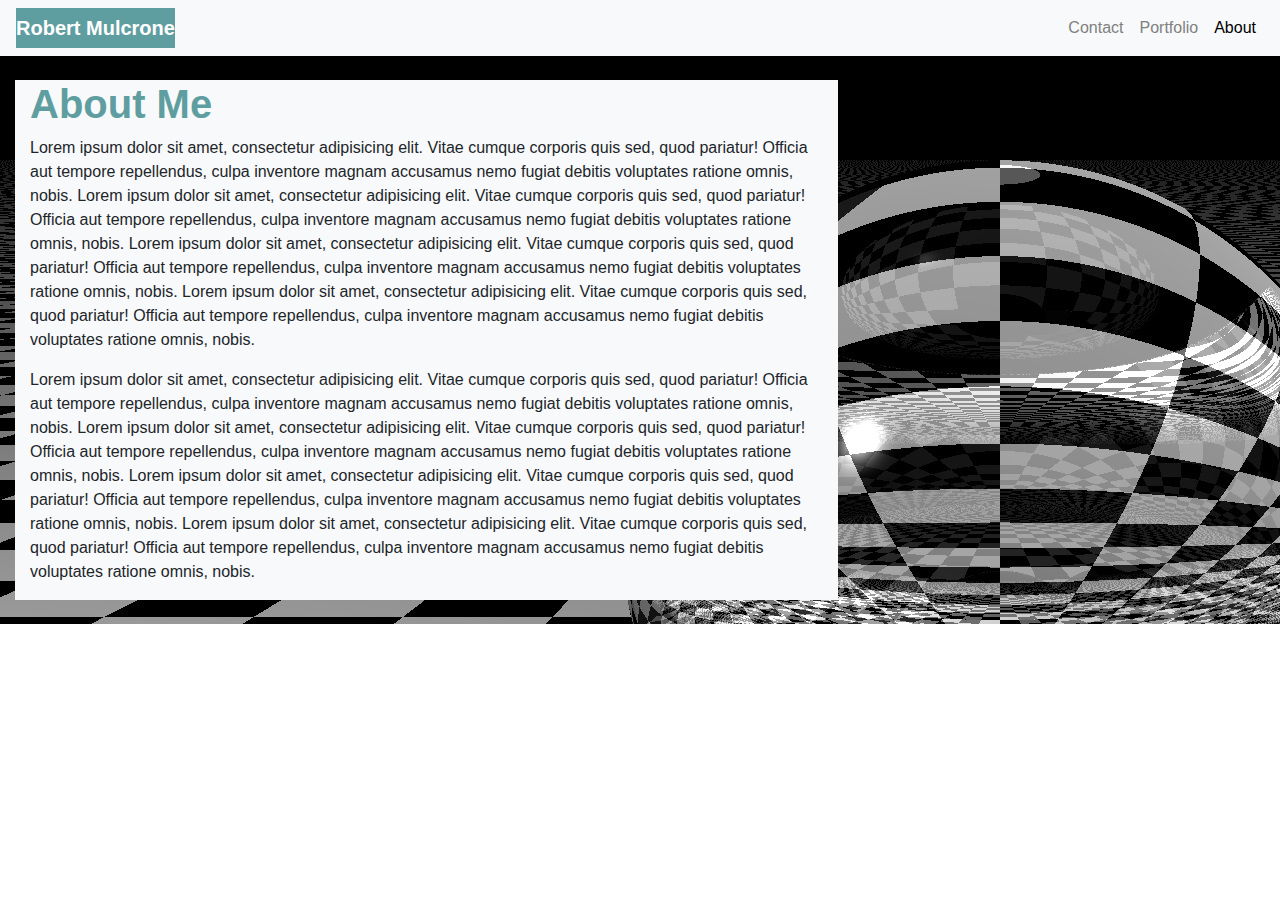
==== index.html @ 6de416a8 "Initial upload of index.html, contact.html, portfolio.html and assets directory" ====
<!doctype html>
<html lang="en">

<head>
    <meta charset="utf-8">
    <meta name="viewport" content="width=device-width, initial-scale=1, shrink-to-fit=no">

    <link rel="stylesheet" type="text/css" href="./assets/css/reset.css">
    <link rel="stylesheet" href="https://stackpath.bootstrapcdn.com/bootstrap/4.5.2/css/bootstrap.min.css"
        integrity="sha384-JcKb8q3iqJ61gNV9KGb8thSsNjpSL0n8PARn9HuZOnIxN0hoP+VmmDGMN5t9UJ0Z" crossorigin="anonymous">
    <link rel="stylesheet" type="text/css" href="./assets/css/style.css">

    <title>RAM About</title>
</head>

<body>
    <div style="background-image: url(./assets/images/background.jpg)">
        <nav class="navbar navbar-expand-lg bg-light">
            <a class="navbar-brand">Robert Mulcrone</a>
            <button class="navbar-toggler" type="button" data-toggle="collapse" data-target="#navbarNav"
                aria-controls="navbarNav" aria-expanded="false" aria-label="Toggle navigation">
                <span class="navbar-toggler-icon"></span>
            </button>
            <div class="collapse navbar-collapse justify-content-end" id="navbarNav">
                <ul class="navbar-nav">
                    <li class="nav-item">
                        <a class="nav-link" href="./contact.html">Contact </a>
                    </li>
                    <li class="nav-item">
                        <a class="nav-link" href="./portfolio.html">Portfolio</a>
                    </li>
                    <li class="nav-item">
                        <a class="nav-link active" href="./index.html">About</a>
                    </li>
                </ul>
            </div>

        </nav>
        <br>

        <div class="container-fluid">
            <div class="row">
                <div class="col-8">
                    <div class="container-fluid bg-light">
                        <div class="row ">
                            <div class="col-12">
                                <h1>About Me</h1>
                            </div>
                        </div>
                        <div class="row">
                            <div class="col-12">
                                <img class="img float-left" src="http://placehold.it/200x200" alt="" />
                                <p>
                                    Lorem ipsum dolor sit amet, consectetur adipisicing elit. Vitae cumque corporis quis
                                    sed, quod pariatur! Officia aut tempore repellendus, culpa inventore magnam
                                    accusamus nemo fugiat debitis voluptates ratione omnis, nobis.
                                    Lorem ipsum dolor sit amet, consectetur adipisicing elit. Vitae cumque corporis quis
                                    sed, quod pariatur! Officia aut tempore repellendus, culpa inventore magnam
                                    accusamus nemo fugiat debitis voluptates ratione omnis, nobis.
                                    Lorem ipsum dolor sit amet, consectetur adipisicing elit. Vitae cumque corporis quis
                                    sed, quod pariatur! Officia aut tempore repellendus, culpa inventore magnam
                                    accusamus nemo fugiat debitis voluptates ratione omnis, nobis.
                                    Lorem ipsum dolor sit amet, consectetur adipisicing elit. Vitae cumque corporis quis
                                    sed, quod pariatur! Officia aut tempore repellendus, culpa inventore magnam
                                    accusamus nemo fugiat debitis voluptates ratione omnis, nobis.
                                </p>

                                <p>
                                    Lorem ipsum dolor sit amet, consectetur adipisicing elit. Vitae cumque corporis quis
                                    sed, quod pariatur! Officia aut tempore repellendus, culpa inventore magnam
                                    accusamus nemo fugiat debitis voluptates ratione omnis, nobis.
                                    Lorem ipsum dolor sit amet, consectetur adipisicing elit. Vitae cumque corporis quis
                                    sed, quod pariatur! Officia aut tempore repellendus, culpa inventore magnam
                                    accusamus nemo fugiat debitis voluptates ratione omnis, nobis.
                                    Lorem ipsum dolor sit amet, consectetur adipisicing elit. Vitae cumque corporis quis
                                    sed, quod pariatur! Officia aut tempore repellendus, culpa inventore magnam
                                    accusamus nemo fugiat debitis voluptates ratione omnis, nobis.
                                    Lorem ipsum dolor sit amet, consectetur adipisicing elit. Vitae cumque corporis quis
                                    sed, quod pariatur! Officia aut tempore repellendus, culpa inventore magnam
                                    accusamus nemo fugiat debitis voluptates ratione omnis, nobis.
                                </p>
                            </div>
                        </div>
                    </div>
                </div>
            </div>
        </div>
        <br>
    </div>

    <!-- Optional JavaScript -->
    <!-- jQuery first, then Popper.js, then Bootstrap JS -->
    <script src="https://code.jquery.com/jquery-3.5.1.slim.min.js"
        integrity="sha384-DfXdz2htPH0lsSSs5nCTpuj/zy4C+OGpamoFVy38MVBnE+IbbVYUew+OrCXaRkfj"
        crossorigin="anonymous"></script>
    <script src="https://cdn.jsdelivr.net/npm/popper.js@1.16.1/dist/umd/popper.min.js"
        integrity="sha384-9/reFTGAW83EW2RDu2S0VKaIzap3H66lZH81PoYlFhbGU+6BZp6G7niu735Sk7lN"
        crossorigin="anonymous"></script>
    <script src="https://stackpath.bootstrapcdn.com/bootstrap/4.5.2/js/bootstrap.min.js"
        integrity="sha384-B4gt1jrGC7Jh4AgTPSdUtOBvfO8shuf57BaghqFfPlYxofvL8/KUEfYiJOMMV+rV"
        crossorigin="anonymous"></script>
</body>

</html>
---- assets/css/style.css ----
h1 {
        font-family: Arial, Helvetica, sans-serif;
        font-size: 40px;
        font-weight: bolder;
        color: cadetblue;
    }

    .navbar-brand {
        font-family: Arial, Helvetica, sans-serif;
        background-color: cadetblue;
        font-weight: bold;
        color: white;
    }

    .nav-link {
        color: grey;
    }

    .nav-item .active{
        color: black;
    }

    p{
        font-family: Arial, Helvetica, sans-serif;
    }
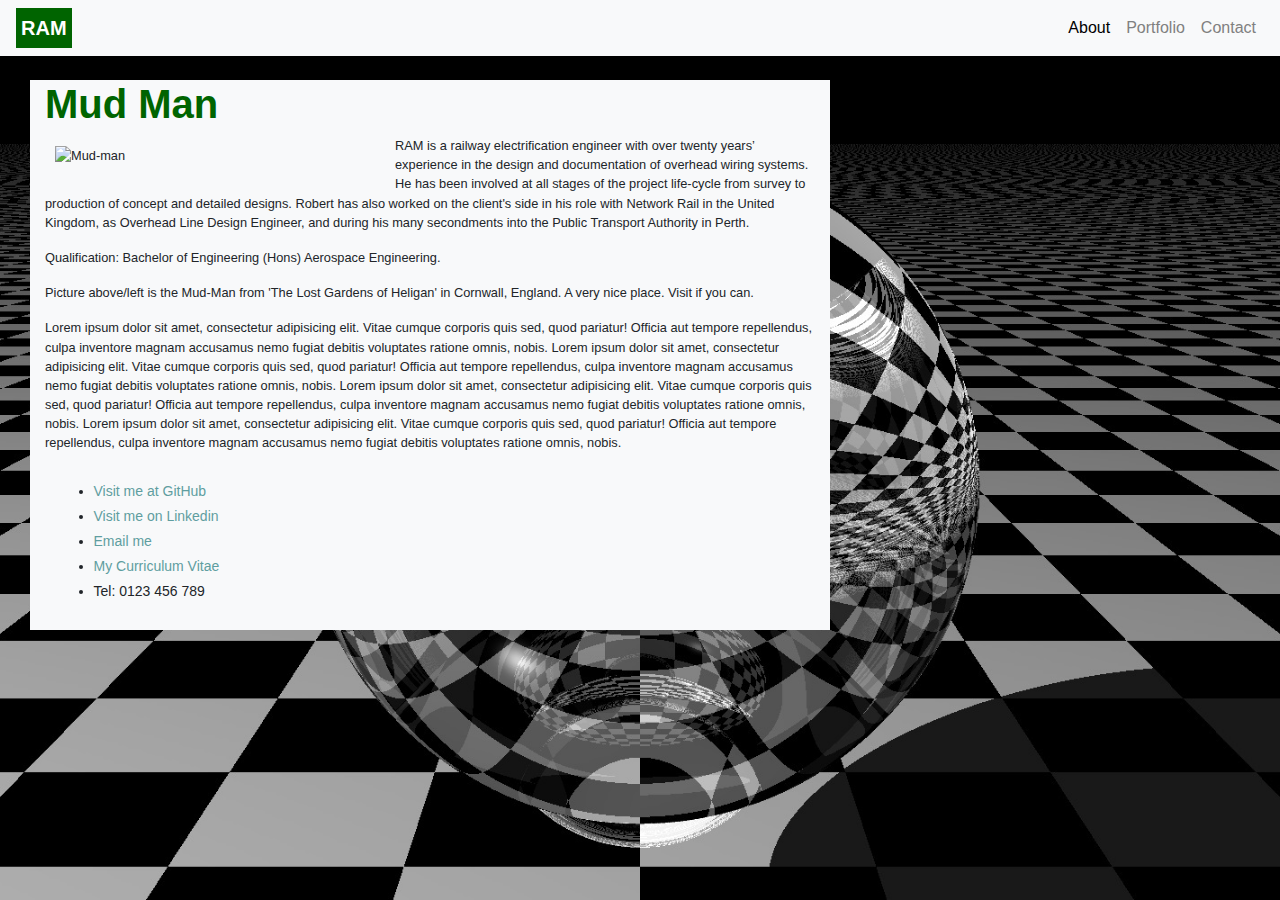
==== commit 91ab7337: "Updated to include new portfolio information and links added to about me" ====
--- a/index.html
+++ b/index.html
@@ -4,8 +4,9 @@
 <head>
     <meta charset="utf-8">
     <meta name="viewport" content="width=device-width, initial-scale=1, shrink-to-fit=no">
-
+    <!-- Reset style for all browsers -->
     <link rel="stylesheet" type="text/css" href="./assets/css/reset.css">
+    <!-- Add link to bootsrap and custom css -->
     <link rel="stylesheet" href="https://stackpath.bootstrapcdn.com/bootstrap/4.5.2/css/bootstrap.min.css"
         integrity="sha384-JcKb8q3iqJ61gNV9KGb8thSsNjpSL0n8PARn9HuZOnIxN0hoP+VmmDGMN5t9UJ0Z" crossorigin="anonymous">
     <link rel="stylesheet" type="text/css" href="./assets/css/style.css">
@@ -14,23 +15,25 @@
 </head>
 
 <body>
-    <div style="background-image: url(./assets/images/background.jpg)">
-        <nav class="navbar navbar-expand-lg bg-light">
-            <a class="navbar-brand">Robert Mulcrone</a>
-            <button class="navbar-toggler" type="button" data-toggle="collapse" data-target="#navbarNav"
+    <!-- Set background image for page -->
+    <div class="bgrnd">
+        <!-- Set bootstrap navbar -->
+        <nav class="navbar navbar-expand-md bg-light">
+            <div class="navbar-brand">RAM</div>
+            <div class="custom-toggler navbar-toggler" data-toggle="collapse" data-target="#navbarNav"
                 aria-controls="navbarNav" aria-expanded="false" aria-label="Toggle navigation">
                 <span class="navbar-toggler-icon"></span>
-            </button>
+            </div>
             <div class="collapse navbar-collapse justify-content-end" id="navbarNav">
                 <ul class="navbar-nav">
                     <li class="nav-item">
-                        <a class="nav-link" href="./contact.html">Contact </a>
+                        <a class="nav-link active" href="./index.html">About</a>
                     </li>
                     <li class="nav-item">
                         <a class="nav-link" href="./portfolio.html">Portfolio</a>
                     </li>
                     <li class="nav-item">
-                        <a class="nav-link active" href="./index.html">About</a>
+                        <a class="nav-link" href="./contact.html">Contact </a>
                     </li>
                 </ul>
             </div>
@@ -38,53 +41,69 @@
         </nav>
         <br>
 
-        <div class="container-fluid">
+        <!-- Add container for web page content. Container has two rows with single column -->
+        <div class="container bg-light" id="about">
             <div class="row">
-                <div class="col-8">
-                    <div class="container-fluid bg-light">
-                        <div class="row ">
-                            <div class="col-12">
-                                <h1>About Me</h1>
-                            </div>
-                        </div>
-                        <div class="row">
-                            <div class="col-12">
-                                <img class="img float-left" src="http://placehold.it/200x200" alt="" />
-                                <p>
-                                    Lorem ipsum dolor sit amet, consectetur adipisicing elit. Vitae cumque corporis quis
-                                    sed, quod pariatur! Officia aut tempore repellendus, culpa inventore magnam
-                                    accusamus nemo fugiat debitis voluptates ratione omnis, nobis.
-                                    Lorem ipsum dolor sit amet, consectetur adipisicing elit. Vitae cumque corporis quis
-                                    sed, quod pariatur! Officia aut tempore repellendus, culpa inventore magnam
-                                    accusamus nemo fugiat debitis voluptates ratione omnis, nobis.
-                                    Lorem ipsum dolor sit amet, consectetur adipisicing elit. Vitae cumque corporis quis
-                                    sed, quod pariatur! Officia aut tempore repellendus, culpa inventore magnam
-                                    accusamus nemo fugiat debitis voluptates ratione omnis, nobis.
-                                    Lorem ipsum dolor sit amet, consectetur adipisicing elit. Vitae cumque corporis quis
-                                    sed, quod pariatur! Officia aut tempore repellendus, culpa inventore magnam
-                                    accusamus nemo fugiat debitis voluptates ratione omnis, nobis.
-                                </p>
+                <div class="col-xs-12 col-md-12">
+                    <h1>Mud Man</h1>
+                </div>
+            </div>
+            <div class="row">
+                <div class="col-xs-12 col-md-12">
+                    <img class="img float-left" src="./assets/images/Mud-Man.JPG" alt="Mud-man" />
 
-                                <p>
-                                    Lorem ipsum dolor sit amet, consectetur adipisicing elit. Vitae cumque corporis quis
-                                    sed, quod pariatur! Officia aut tempore repellendus, culpa inventore magnam
-                                    accusamus nemo fugiat debitis voluptates ratione omnis, nobis.
-                                    Lorem ipsum dolor sit amet, consectetur adipisicing elit. Vitae cumque corporis quis
-                                    sed, quod pariatur! Officia aut tempore repellendus, culpa inventore magnam
-                                    accusamus nemo fugiat debitis voluptates ratione omnis, nobis.
-                                    Lorem ipsum dolor sit amet, consectetur adipisicing elit. Vitae cumque corporis quis
-                                    sed, quod pariatur! Officia aut tempore repellendus, culpa inventore magnam
-                                    accusamus nemo fugiat debitis voluptates ratione omnis, nobis.
-                                    Lorem ipsum dolor sit amet, consectetur adipisicing elit. Vitae cumque corporis quis
-                                    sed, quod pariatur! Officia aut tempore repellendus, culpa inventore magnam
-                                    accusamus nemo fugiat debitis voluptates ratione omnis, nobis.
-                                </p>
-                            </div>
-                        </div>
-                    </div>
+                    <p>
+                        RAM is a railway electrification engineer with over twenty years’ experience in the design
+                        and documentation of overhead wiring systems. He has been involved at all stages of the project
+                        life-cycle from survey to production of concept and detailed designs. Robert has also worked on
+                        the client's side in his role with Network Rail in the United Kingdom, as Overhead Line Design
+                        Engineer, and during his many secondments into the Public Transport Authority in Perth.
+                    </p>
+                    <p>Qualification: Bachelor of Engineering (Hons) Aerospace Engineering.</p>
+                    <p>
+                        Picture above/left is the Mud-Man from 'The Lost Gardens of Heligan' in Cornwall, England. A
+                        very nice place. Visit if you can.
+                    </p>
+                    <!-- I have run out of inspiration...Lorem ipsum.. -->
+                    <p>
+                        Lorem ipsum dolor sit amet, consectetur adipisicing elit. Vitae cumque corporis quis
+                        sed, quod pariatur! Officia aut tempore repellendus, culpa inventore magnam
+                        accusamus nemo fugiat debitis voluptates ratione omnis, nobis.
+                        Lorem ipsum dolor sit amet, consectetur adipisicing elit. Vitae cumque corporis quis
+                        sed, quod pariatur! Officia aut tempore repellendus, culpa inventore magnam
+                        accusamus nemo fugiat debitis voluptates ratione omnis, nobis.
+                        Lorem ipsum dolor sit amet, consectetur adipisicing elit. Vitae cumque corporis quis
+                        sed, quod pariatur! Officia aut tempore repellendus, culpa inventore magnam
+                        accusamus nemo fugiat debitis voluptates ratione omnis, nobis.
+                        Lorem ipsum dolor sit amet, consectetur adipisicing elit. Vitae cumque corporis quis
+                        sed, quod pariatur! Officia aut tempore repellendus, culpa inventore magnam
+                        accusamus nemo fugiat debitis voluptates ratione omnis, nobis.
+                    </p>
+
+                    <ul class="list-o-links">
+                        <li>
+                            <a href="https://github.com/RAMulc" target="_blank">Visit me at GitHub</a>
+                        </li>
+                        <li>
+                            <a href="https://www.linkedin.com/in/RobTheOLEEngineer/" target="_blank">Visit me on
+                                Linkedin</a>
+                        </li>
+                        <li>
+                            <a href="mailto:rob@myemail.com">Email me</a>
+                        </li>
+                        <li>
+                            <a href="./assets/misc/cv.pdf" target="_blank">My Curriculum Vitae</a>
+                        </li>
+                        <li>
+                            Tel: 0123 456 789
+                        </li>
+                    </ul>
+
                 </div>
             </div>
         </div>
+
+
         <br>
     </div>
 
--- a/assets/css/style.css
+++ b/assets/css/style.css
@@ -1,15 +1,33 @@
+    body {
+        background: url("../images/background.jpg") no-repeat center center fixed;
+        -webkit-background-size: cover;
+        -moz-background-size: cover;
+        background-size: cover;
+        -o-background-size: cover;
+    }
+
+    .list-o-links {
+        font-family: Arial, Helvetica, sans-serif;
+        font-size: 14px;
+        margin-left: 5%; 
+        padding: 10px; 
+        line-height: 25px;
+        list-style-type: disc;
+    }
+    
     h1 {
         font-family: Arial, Helvetica, sans-serif;
         font-size: 40px;
         font-weight: bolder;
-        color: cadetblue;
+        color: darkgreen;
     }
 
     .navbar-brand {
         font-family: Arial, Helvetica, sans-serif;
-        background-color: cadetblue;
+        background-color: darkgreen;
         font-weight: bold;
         color: white;
+        padding: 5px;
     }
 
     .nav-link {
@@ -22,4 +40,152 @@
 
     p{
         font-family: Arial, Helvetica, sans-serif;
-    }+    }
+
+    img {
+        width: 80%;
+        padding: 10px;
+    }
+
+    a {
+        color: cadetblue;
+    }
+
+    a:hover {
+        color: blueviolet;
+    }
+
+    .pfolioImg {
+        width: 350px;
+        padding: 10px;
+    }
+
+    .zoom {
+        transition: transform 0.5s;
+       }
+      
+    .zoom:hover{
+    transform: scale(1.05);
+    }
+
+    .portfolio-info {
+        font-family: Arial, Helvetica, sans-serif;
+        font-size: 14px;
+        margin-left: 5%; 
+        padding: 10px; 
+        line-height: 25px;
+    }
+
+    #portfolio {
+        max-width: 80%;
+        padding: 10px;
+        margin-left: 30px;
+    }
+
+    #about {
+        max-width: 75%;
+        font-size: 90%;
+        margin-left: 30px;
+    }
+
+    #contact {
+        max-width: 80%;
+        padding: 0px;
+    }
+
+    input[type=submit] {
+        background-color: darkgreen;
+        color: white;
+        padding: 12px 20px;
+        border: none;
+        border-radius: 4px;
+        cursor: pointer;
+    }
+
+    input[type=submit]:hover {
+        background-color: blueviolet;
+    }
+
+    /* Set the background of the navbar-toggler */
+    .navbar-toggler { 
+        background-color: darkgreen;
+    } 
+
+    /* Customise the navbar-toggler-icon to match the colouring of the webpages */
+    .navbar-toggler-icon {
+        background-image: url("data:image/svg+xml,%3csvg xmlns='http://www.w3.org/2000/svg' width='30' height='30' viewBox='0 0 30 30'%3e%3cpath stroke='rgba%28255, 255, 255, 1%29' stroke-linecap='round' stroke-miterlimit='10' stroke-width='2' d='M4 7h22M4 15h22M4 23h22'/%3e%3c/svg%3e");
+      }
+
+      /* Media queries to maniulate content for various screen/window sizes */
+    @media screen and (min-width: 400px) {
+        #portfolio {
+            max-width: 75%;
+            padding: 10px;
+        }
+
+        #about {
+            max-width: 90%;
+            font-size: 100%;
+        }
+
+        #contact .col-md-12 {
+            max-width: 90%;
+            margin: 0px;
+            padding: 20px;
+        }
+
+        img {
+            width: 100%;
+            height: auto;
+            max-width: 35vw;
+        }
+    }
+
+
+    @media screen and (min-width: 768px) {
+        #portfolio {
+            max-width: 420px;
+        }
+        #about {
+            max-width: 90%;
+            font-size: 90%;
+        }
+
+        #contact .col-md-12 {
+            max-width: 75%;
+            margin: 0px;
+            padding: 20px;
+        }
+
+        img {
+            width: 350px;
+            height: auto;
+        }
+    }
+
+    @media screen and (min-width: 992px) {
+        #portfolio {
+            max-width: 750px;
+        }
+
+        #about {
+            max-width: 800px;
+            font-size: 80%;
+        }
+
+        #contact .col-md-12 {
+            max-width: 50%;
+            margin: 0px;
+            padding: 20px;
+        }
+
+        img {
+            max-width: 800px;
+            height: auto;
+        }
+    }
+
+
+    
+
+    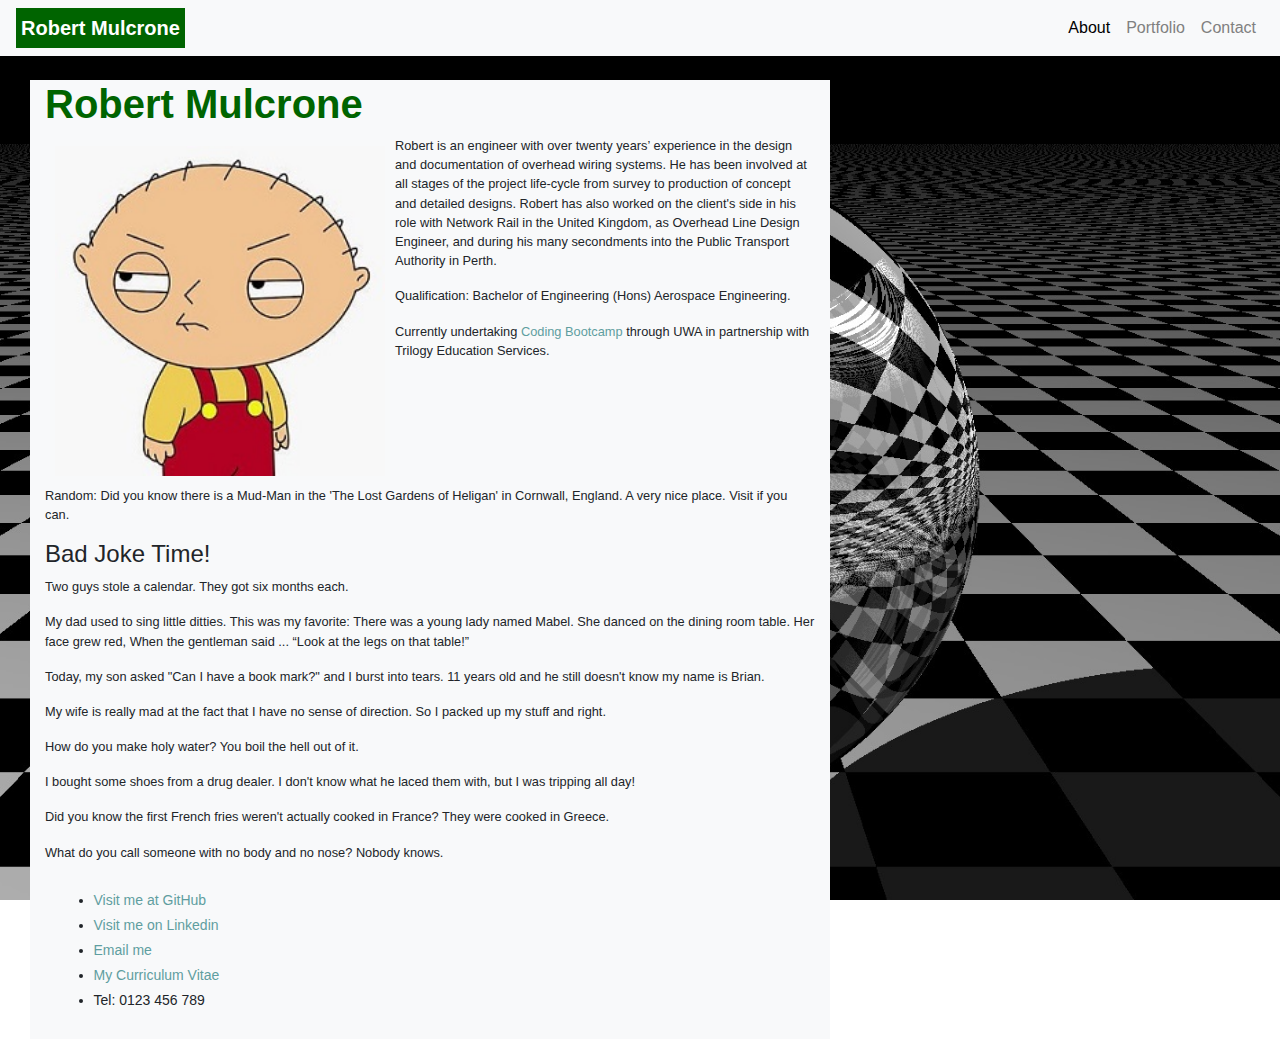
==== commit dacffe81: "images added. Portfolio page updated with a burger. About ME page updated" ====
--- a/index.html
+++ b/index.html
@@ -19,7 +19,7 @@
     <div class="bgrnd">
         <!-- Set bootstrap navbar -->
         <nav class="navbar navbar-expand-md bg-light">
-            <div class="navbar-brand">RAM</div>
+            <div class="navbar-brand">Robert Mulcrone</div>
             <div class="custom-toggler navbar-toggler" data-toggle="collapse" data-target="#navbarNav"
                 aria-controls="navbarNav" aria-expanded="false" aria-label="Toggle navigation">
                 <span class="navbar-toggler-icon"></span>
@@ -45,40 +45,79 @@
         <div class="container bg-light" id="about">
             <div class="row">
                 <div class="col-xs-12 col-md-12">
-                    <h1>Mud Man</h1>
+                    <h1>Robert Mulcrone</h1>
                 </div>
             </div>
             <div class="row">
                 <div class="col-xs-12 col-md-12">
-                    <img class="img float-left" src="./assets/images/Mud-Man.JPG" alt="Mud-man" />
+                    <img class="img float-left" src="./assets/images/rbf.jpeg" alt="RBF" />
 
                     <p>
-                        RAM is a railway electrification engineer with over twenty years’ experience in the design
+                        Robert is an engineer with over twenty years’ experience in the design
                         and documentation of overhead wiring systems. He has been involved at all stages of the project
                         life-cycle from survey to production of concept and detailed designs. Robert has also worked on
                         the client's side in his role with Network Rail in the United Kingdom, as Overhead Line Design
                         Engineer, and during his many secondments into the Public Transport Authority in Perth.
                     </p>
                     <p>Qualification: Bachelor of Engineering (Hons) Aerospace Engineering.</p>
+
                     <p>
-                        Picture above/left is the Mud-Man from 'The Lost Gardens of Heligan' in Cornwall, England. A
+                        Currently undertaking
+                        <a href="https://bootcamp.uwa.edu.au/coding/" target="_blank">Coding Bootcamp</a>
+                        through UWA in partnership with Trilogy Education Services.
+                    </p>
+                </div>
+            </div>
+            <div class="row">
+                <div class="col-xs-12 col-md-12">
+                    <!-- I have run out of inspiration...So here are some really bad jokes. -->
+                    <p>
+                        Random: Did you know there is a Mud-Man in the 'The Lost Gardens of Heligan' in Cornwall, England. A
                         very nice place. Visit if you can.
                     </p>
-                    <!-- I have run out of inspiration...Lorem ipsum.. -->
+
+                    <h4>Bad Joke Time!</h4>
+
                     <p>
-                        Lorem ipsum dolor sit amet, consectetur adipisicing elit. Vitae cumque corporis quis
-                        sed, quod pariatur! Officia aut tempore repellendus, culpa inventore magnam
-                        accusamus nemo fugiat debitis voluptates ratione omnis, nobis.
-                        Lorem ipsum dolor sit amet, consectetur adipisicing elit. Vitae cumque corporis quis
-                        sed, quod pariatur! Officia aut tempore repellendus, culpa inventore magnam
-                        accusamus nemo fugiat debitis voluptates ratione omnis, nobis.
-                        Lorem ipsum dolor sit amet, consectetur adipisicing elit. Vitae cumque corporis quis
-                        sed, quod pariatur! Officia aut tempore repellendus, culpa inventore magnam
-                        accusamus nemo fugiat debitis voluptates ratione omnis, nobis.
-                        Lorem ipsum dolor sit amet, consectetur adipisicing elit. Vitae cumque corporis quis
-                        sed, quod pariatur! Officia aut tempore repellendus, culpa inventore magnam
-                        accusamus nemo fugiat debitis voluptates ratione omnis, nobis.
+                        Two guys stole a calendar. They got six months each.
                     </p>
+
+                    <p>
+                        My dad used to sing little ditties. This was my favorite:
+                        There was a young lady named Mabel. She danced on the dining room table.
+                        Her face grew red, When the gentleman said ...
+                        “Look at the legs on that table!”
+                    </p>
+
+                    <p>
+                        Today, my son asked "Can I have a book mark?" and I burst into tears.
+                        11 years old and he still doesn't know my name is Brian.
+                    </p>
+
+                    <p>
+                        My wife is really mad at the fact that I have no sense of direction. So I packed up my stuff and
+                        right.
+                    </p>
+
+                    <p>
+                        How do you make holy water? You boil the hell out of it.
+                    </p>
+
+                    <p>
+                        I bought some shoes from a drug dealer. I don't know what he laced them with, but I was tripping
+                        all day!
+                    </p>
+
+                    <p>
+                        Did you know the first French fries weren't actually cooked in France? They were cooked in
+                        Greece.
+                    </p>
+
+                    <p>
+                        What do you call someone with no body and no nose? Nobody knows.
+                    </p>
+
+                    <!-- life is too short to be serious. Get off your horse and walk awhile. -->
 
                     <ul class="list-o-links">
                         <li>
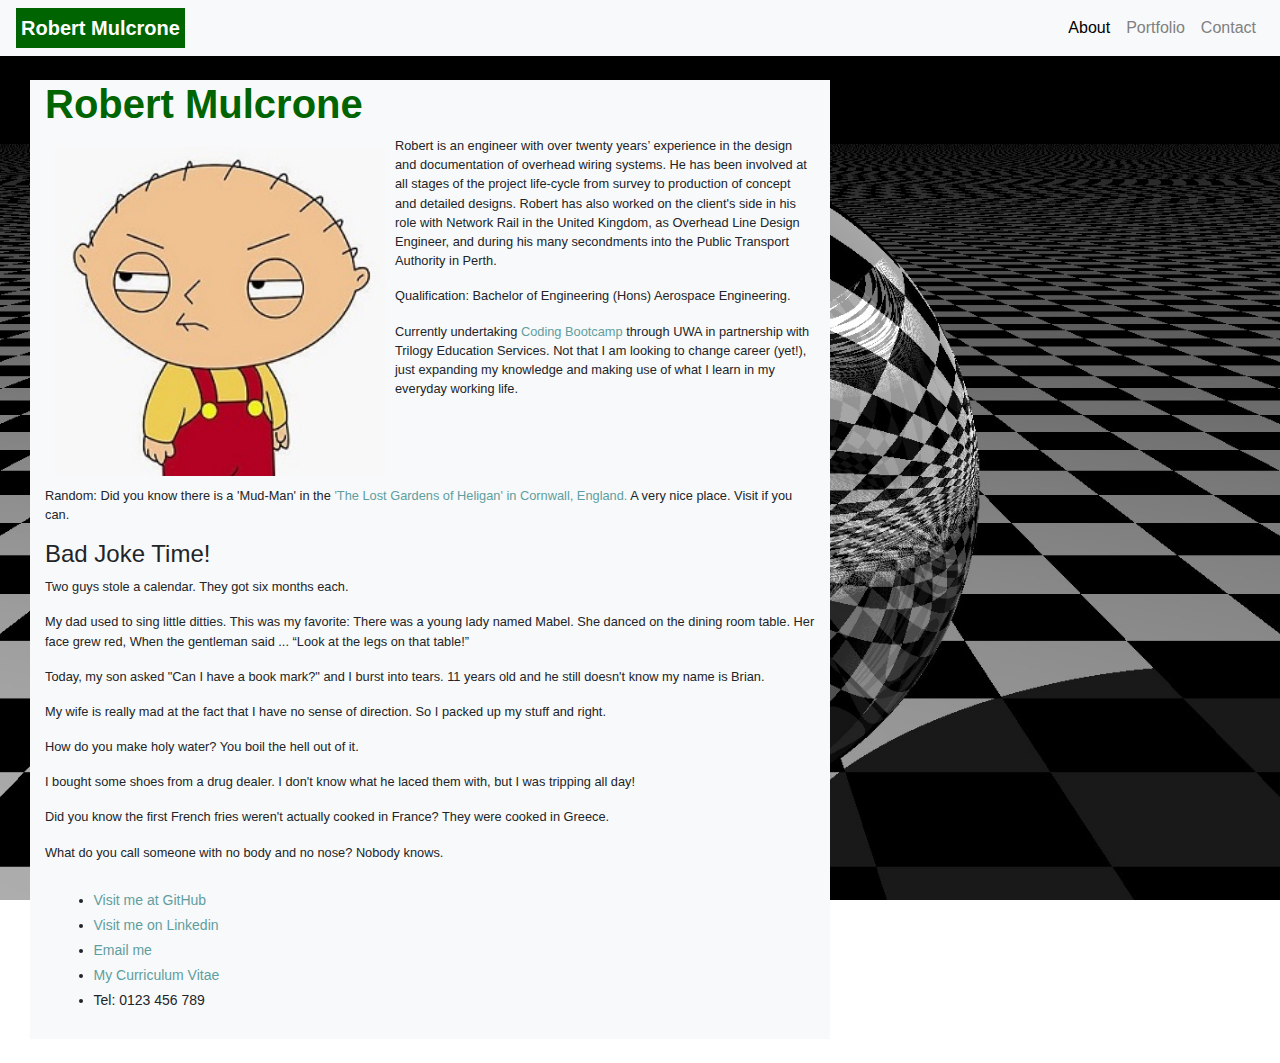
==== commit ee26f728: "index.html updated" ====
--- a/index.html
+++ b/index.html
@@ -64,7 +64,8 @@
                     <p>
                         Currently undertaking
                         <a href="https://bootcamp.uwa.edu.au/coding/" target="_blank">Coding Bootcamp</a>
-                        through UWA in partnership with Trilogy Education Services.
+                        through UWA in partnership with Trilogy Education Services. 
+                        Not that I am looking to change career (yet!), just expanding my knowledge and making use of what I learn in my everyday working life. 
                     </p>
                 </div>
             </div>
@@ -72,8 +73,11 @@
                 <div class="col-xs-12 col-md-12">
                     <!-- I have run out of inspiration...So here are some really bad jokes. -->
                     <p>
-                        Random: Did you know there is a Mud-Man in the 'The Lost Gardens of Heligan' in Cornwall, England. A
-                        very nice place. Visit if you can.
+                        Random: Did you know there is a 'Mud-Man' in the 
+                        <a href="https://www.clcworld.com/articles/did-you-know-the-lost-gardens-of-heligan/" target="_blank">
+                            'The Lost Gardens of Heligan' in Cornwall, England.
+                        </a>
+                        A very nice place. Visit if you can.
                     </p>
 
                     <h4>Bad Joke Time!</h4>
